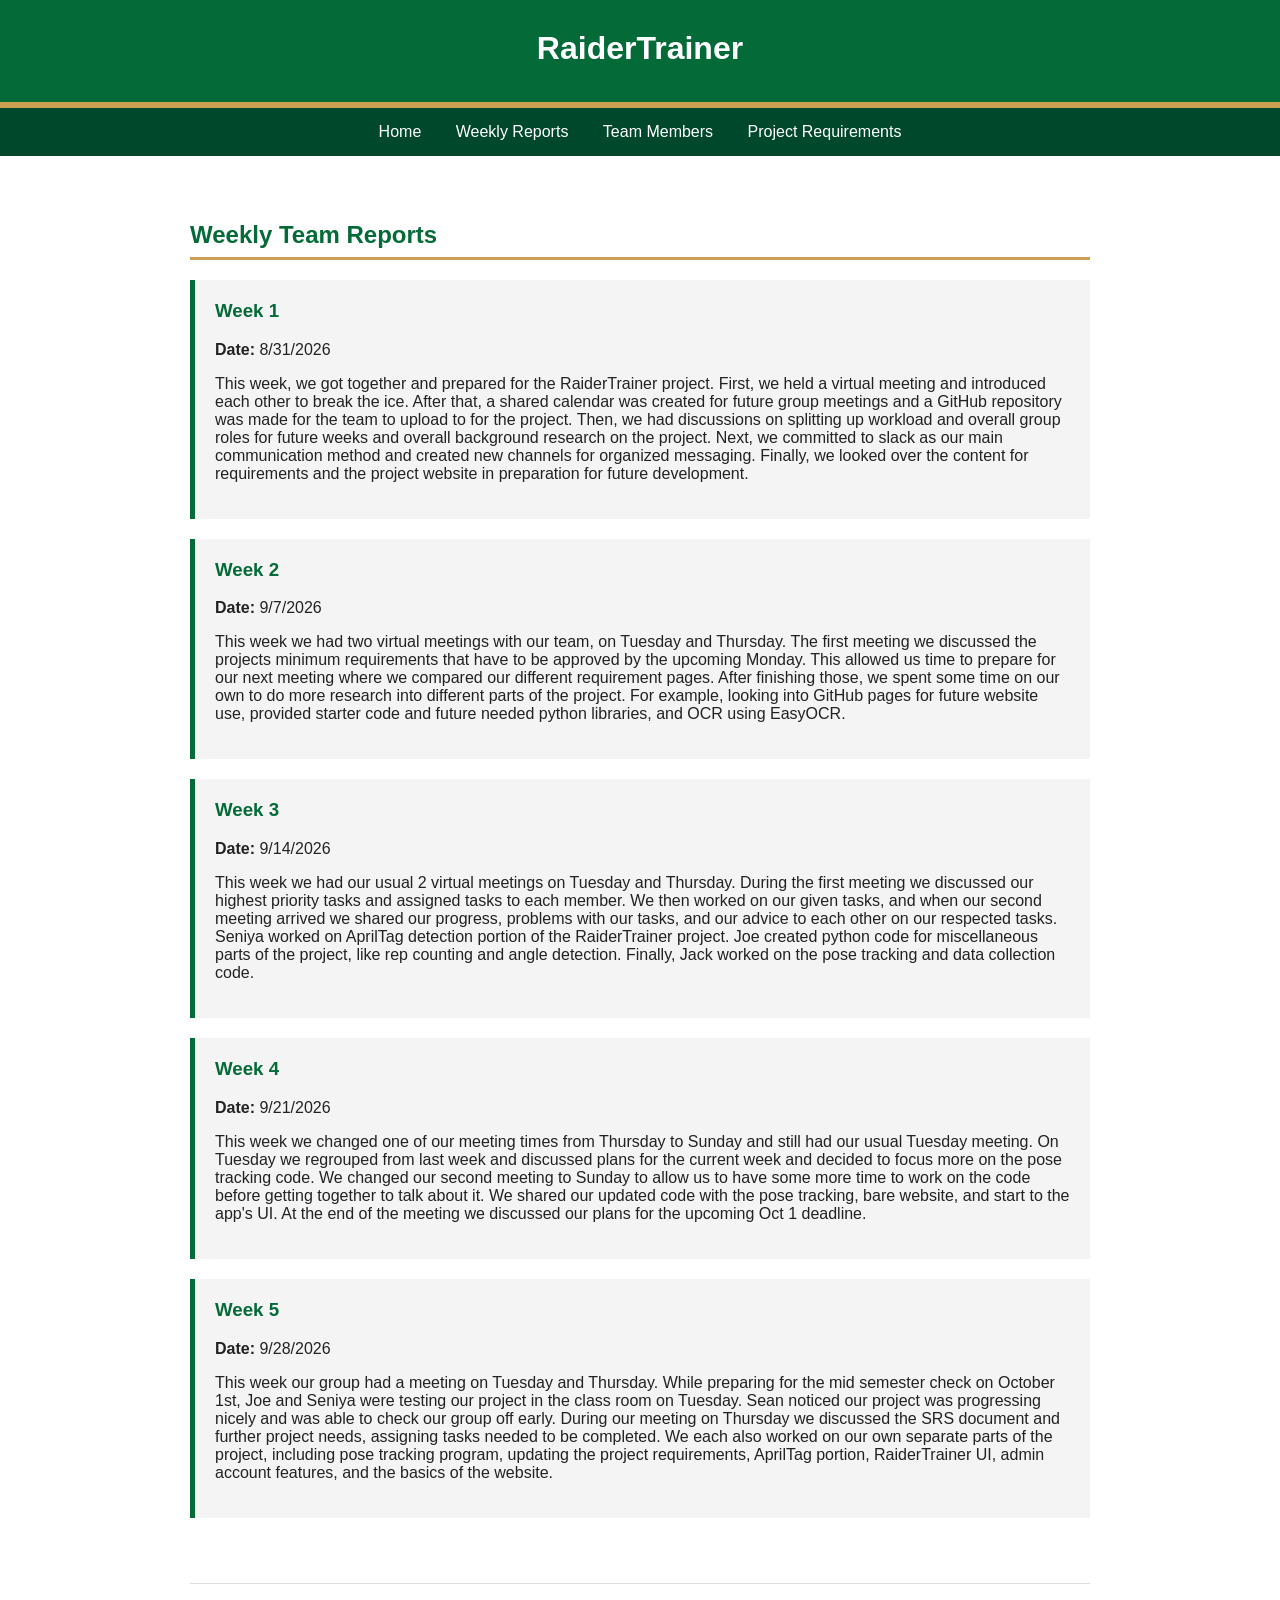
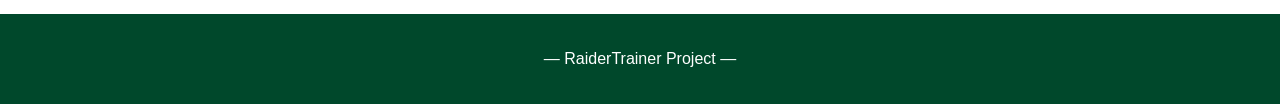
==== reports.html @ 010f542d "Updated website with multiple pages for each requirement" ====
<!DOCTYPE html>
<html lang="en">
<head>
    <meta charset="UTF-8">
    <meta name="viewport" content="width=device-width, initial-scale=1.0">
    <title>Weekly Reports | RaiderTrainer</title>
    <link rel="stylesheet" href="style.css">
</head>
<body>
    <header>
        <h1>RaiderTrainer</h1>
    </header>

    <nav aria-label="Main navigation">
        <a href="index.html">Home</a>
        <a href="reports.html" class="active" aria-current="page">Weekly Reports</a>
        <a href="team.html">Team Members</a>
        <a href="requirements.html">Project Requirements</a>
    </nav>

    <main>
        <section>
            <h2>Weekly Team Reports</h2>

            <article class="report">
                <h3>Week 1</h3>
                <p><strong>Date:</strong> 8/31/2026</p>
                <p>
                    This week, we got together and prepared for the RaiderTrainer project.
                    First, we held a virtual meeting and introduced each other to break the ice.
                    After that, a shared calendar was created for future group meetings and a GitHub repository was made for the team to upload to for the project.
                    Then, we had discussions on splitting up workload and overall group roles for future weeks and overall background research on the project.
                    Next, we committed to slack as our main communication method and created new channels for organized messaging.
                    Finally, we looked over the content for requirements and the project website in preparation for future development.
                </p>
            </article>

            <article class="report">
                <h3>Week 2</h3>
                <p><strong>Date:</strong> 9/7/2026</p>
                <p>
                    This week we had two virtual meetings with our team, on Tuesday and Thursday.
                    The first meeting we discussed the projects minimum requirements that have to be approved by the upcoming Monday.
                    This allowed us time to prepare for our next meeting where we compared our different requirement pages.
                    After finishing those, we spent some time on our own to do more research into different parts of the project.
                    For example, looking into GitHub pages for future website use, provided starter code and future needed python libraries, and OCR using EasyOCR.
                </p>
            </article>

            <article class="report">
                <h3>Week 3</h3>
                <p><strong>Date:</strong> 9/14/2026</p>
                <p>
                    This week we had our usual 2 virtual meetings on Tuesday and Thursday.
                    During the first meeting we discussed our highest priority tasks and assigned tasks to each member.
                    We then worked on our given tasks, and when our second meeting arrived we shared our progress, problems with our tasks, and our advice to each other on our respected tasks.
                    Seniya worked on AprilTag detection portion of the RaiderTrainer project.
                    Joe created python code for miscellaneous parts of the project, like rep counting and angle detection.
                    Finally, Jack worked on the pose tracking and data collection code.
                </p>
            </article>

            <article class="report">
                <h3>Week 4</h3>
                <p><strong>Date:</strong> 9/21/2026</p>
                <p>
                    This week we changed one of our meeting times from Thursday to Sunday and still had our usual Tuesday meeting.
                    On Tuesday we regrouped from last week and discussed plans for the current week and decided to focus more on the pose tracking code.
                    We changed our second meeting to Sunday to allow us to have some more time to work on the code before getting together to talk about it.
                    We shared our updated code with the pose tracking, bare website, and start to the app's UI.
                    At the end of the meeting we discussed our plans for the upcoming Oct 1 deadline.
                </p>
            </article>

            <article class="report">
                <h3>Week 5</h3>
                <p><strong>Date:</strong> 9/28/2026</p>
                <p>
                    This week our group had a meeting on Tuesday and Thursday.
                    While preparing for the mid semester check on October 1st, Joe and Seniya were testing our project in the class room on Tuesday.
                    Sean noticed our project was progressing nicely and was able to check our group off early.
                    During our meeting on Thursday we discussed the SRS document and further project needs, assigning tasks needed to be completed.
                    We each also worked on our own separate parts of the project, including pose tracking program, updating the project requirements, AprilTag portion, RaiderTrainer UI, admin account features, and the basics of the website.
                </p>
            </article>

            <!-- ADD NEW REPORTS BELOW THIS COMMENT.
            Copy and edit this example:

            <article class="report">
                <h3>Week 6</h3>
                <p><strong>Date:</strong> Add date here</p>
                <p>Write your report here.</p>
            </article>
            -->
        </section>
    </main>

    <footer>
        <p>&mdash; RaiderTrainer Project &mdash;</p>
    </footer>
</body>
</html>
---- style.css ----
/* green and gold color palette */

:root {
    --green: #046A38;
    --dark-green: #00482B;
    --gold: #CBA052;
    --light-gray: #f4f4f4;
    --dark: #222222;
}

* {
    box-sizing: border-box;
}

html {
    scroll-behavior: smooth;
}

body {
    margin: 0;
    font-family: Arial, Helvetica, sans-serif;
    color: var(--dark);
    background: white;
}

/* Header */

header {
    background: var(--green);
    color: white;
    text-align: center;
    padding: 30px 20px;
    border-bottom: 6px solid var(--gold);
}

header h1 {
    margin: 0 0 5px;
}

header p {
    margin: 0;
}

/* Navigation */

nav {
    background: var(--dark-green);
    text-align: center;
    padding: 15px;
}

nav a {
    color: white;
    text-decoration: none;
    margin: 0 15px;
}

nav a:hover {
    color: var(--gold);
}

/* Main content */

main {
    width: 90%;
    max-width: 900px;
    margin: 0 auto;
}

section {
    padding: 45px 0;
    border-bottom: 1px solid #ddd;
}

h2 {
    color: var(--green);
    border-bottom: 3px solid var(--gold);
    padding-bottom: 8px;
}

/* Weekly reports */

.report {
    background: var(--light-gray);
    border-left: 5px solid var(--green);
    padding: 20px;
    margin: 20px 0;
}

.report h3 {
    color: var(--green);
    margin-top: 0;
}

/* Team members */

.team-member {
    border: 1px solid #ddd;
    padding: 20px;
    margin: 15px 0;
}

.team-member h3 {
    margin-top: 0;
}

/* Requirements */

li {
    margin: 12px 0;
}

/* Footer */

footer {
    background: var(--dark-green);
    color: white;
    text-align: center;
    padding: 20px;
    margin-top: 30px;
}

/* Mobile */

@media (max-width: 600px) {
    nav a {
        display: block;
        margin: 8px;
    }

    main {
        width: 92%;
    }
}
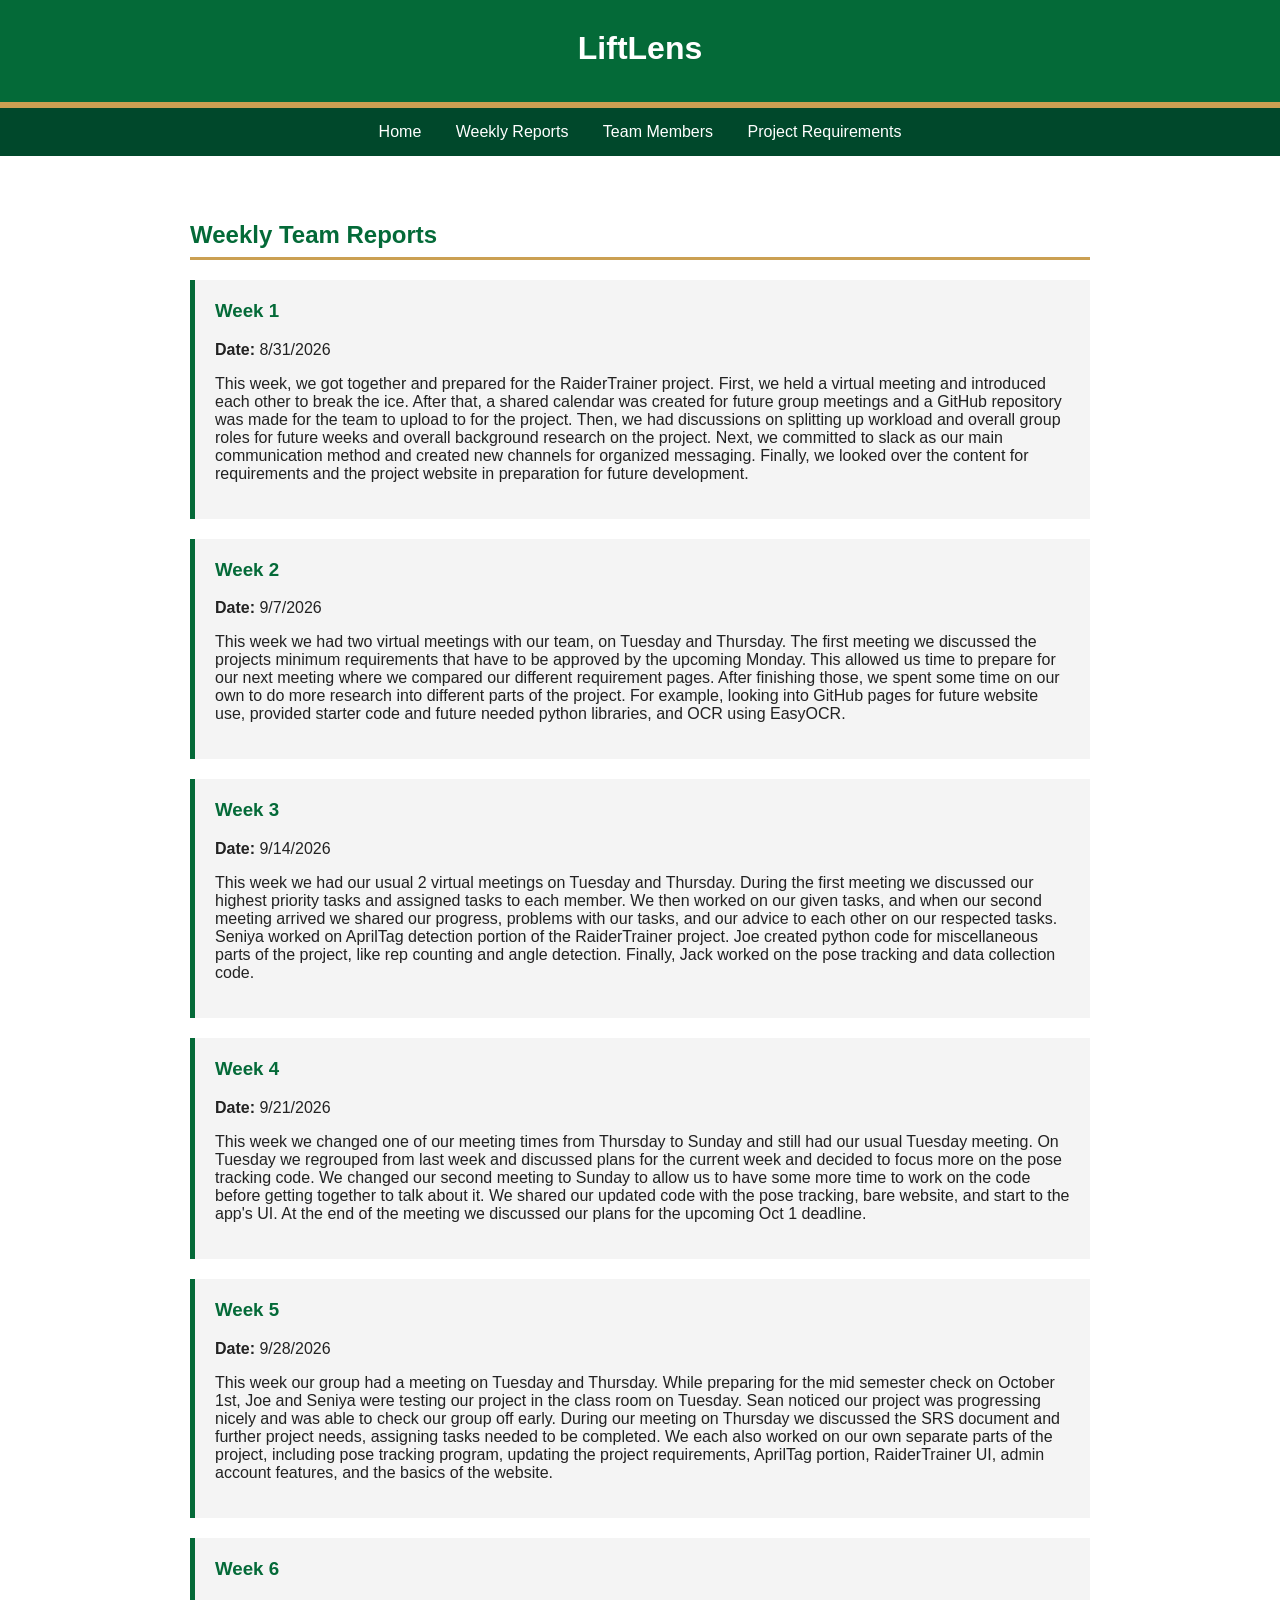
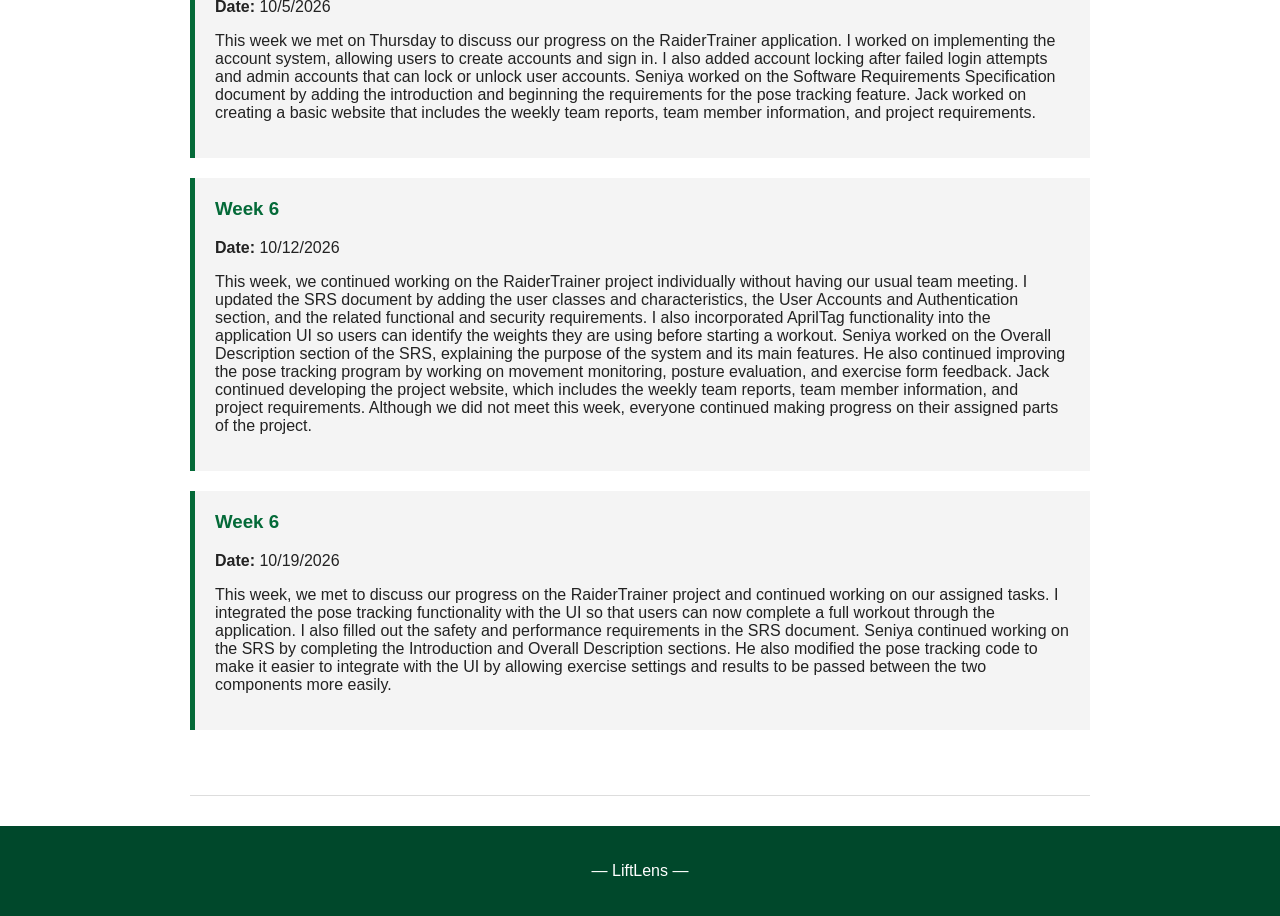
==== commit 6bfd9332: "liftlens + reports added + team info" ====
--- a/reports.html
+++ b/reports.html
@@ -3,12 +3,12 @@
 <head>
     <meta charset="UTF-8">
     <meta name="viewport" content="width=device-width, initial-scale=1.0">
-    <title>Weekly Reports | RaiderTrainer</title>
+    <title>Weekly Reports | LiftLens</title>
     <link rel="stylesheet" href="style.css">
 </head>
 <body>
     <header>
-        <h1>RaiderTrainer</h1>
+        <h1>LiftLens</h1>
     </header>
 
     <nav aria-label="Main navigation">
@@ -84,6 +84,23 @@
                 </p>
             </article>
 
+            <article class="report">
+                <h3>Week 6</h3>
+                <p><strong>Date:</strong> 10/5/2026</p>
+                <p>This week we met on Thursday to discuss our progress on the RaiderTrainer application. I worked on implementing the account system, allowing users to create accounts and sign in. I also added account locking after failed login attempts and admin accounts that can lock or unlock user accounts. Seniya worked on the Software Requirements Specification document by adding the introduction and beginning the requirements for the pose tracking feature. Jack worked on creating a basic website that includes the weekly team reports, team member information, and project requirements.</p>
+            </article>
+
+            <article class="report">
+                <h3>Week 6</h3>
+                <p><strong>Date:</strong> 10/12/2026</p>
+                <p>This week, we continued working on the RaiderTrainer project individually without having our usual team meeting. I updated the SRS document by adding the user classes and characteristics, the User Accounts and Authentication section, and the related functional and security requirements. I also incorporated AprilTag functionality into the application UI so users can identify the weights they are using before starting a workout. Seniya worked on the Overall Description section of the SRS, explaining the purpose of the system and its main features. He also continued improving the pose tracking program by working on movement monitoring, posture evaluation, and exercise form feedback. Jack continued developing the project website, which includes the weekly team reports, team member information, and project requirements. Although we did not meet this week, everyone continued making progress on their assigned parts of the project.</p>
+            </article>
+
+            <article class="report">
+                <h3>Week 6</h3>
+                <p><strong>Date:</strong> 10/19/2026</p>
+                <p>This week, we met to discuss our progress on the RaiderTrainer project and continued working on our assigned tasks. I integrated the pose tracking functionality with the UI so that users can now complete a full workout through the application. I also filled out the safety and performance requirements in the SRS document. Seniya continued working on the SRS by completing the Introduction and Overall Description sections. He also modified the pose tracking code to make it easier to integrate with the UI by allowing exercise settings and results to be passed between the two components more easily.</p>
+            </article>
             <!-- ADD NEW REPORTS BELOW THIS COMMENT.
             Copy and edit this example:
 
@@ -97,7 +114,7 @@
     </main>
 
     <footer>
-        <p>&mdash; RaiderTrainer Project &mdash;</p>
+        <p>&mdash; LiftLens &mdash;</p>
     </footer>
 </body>
 </html>
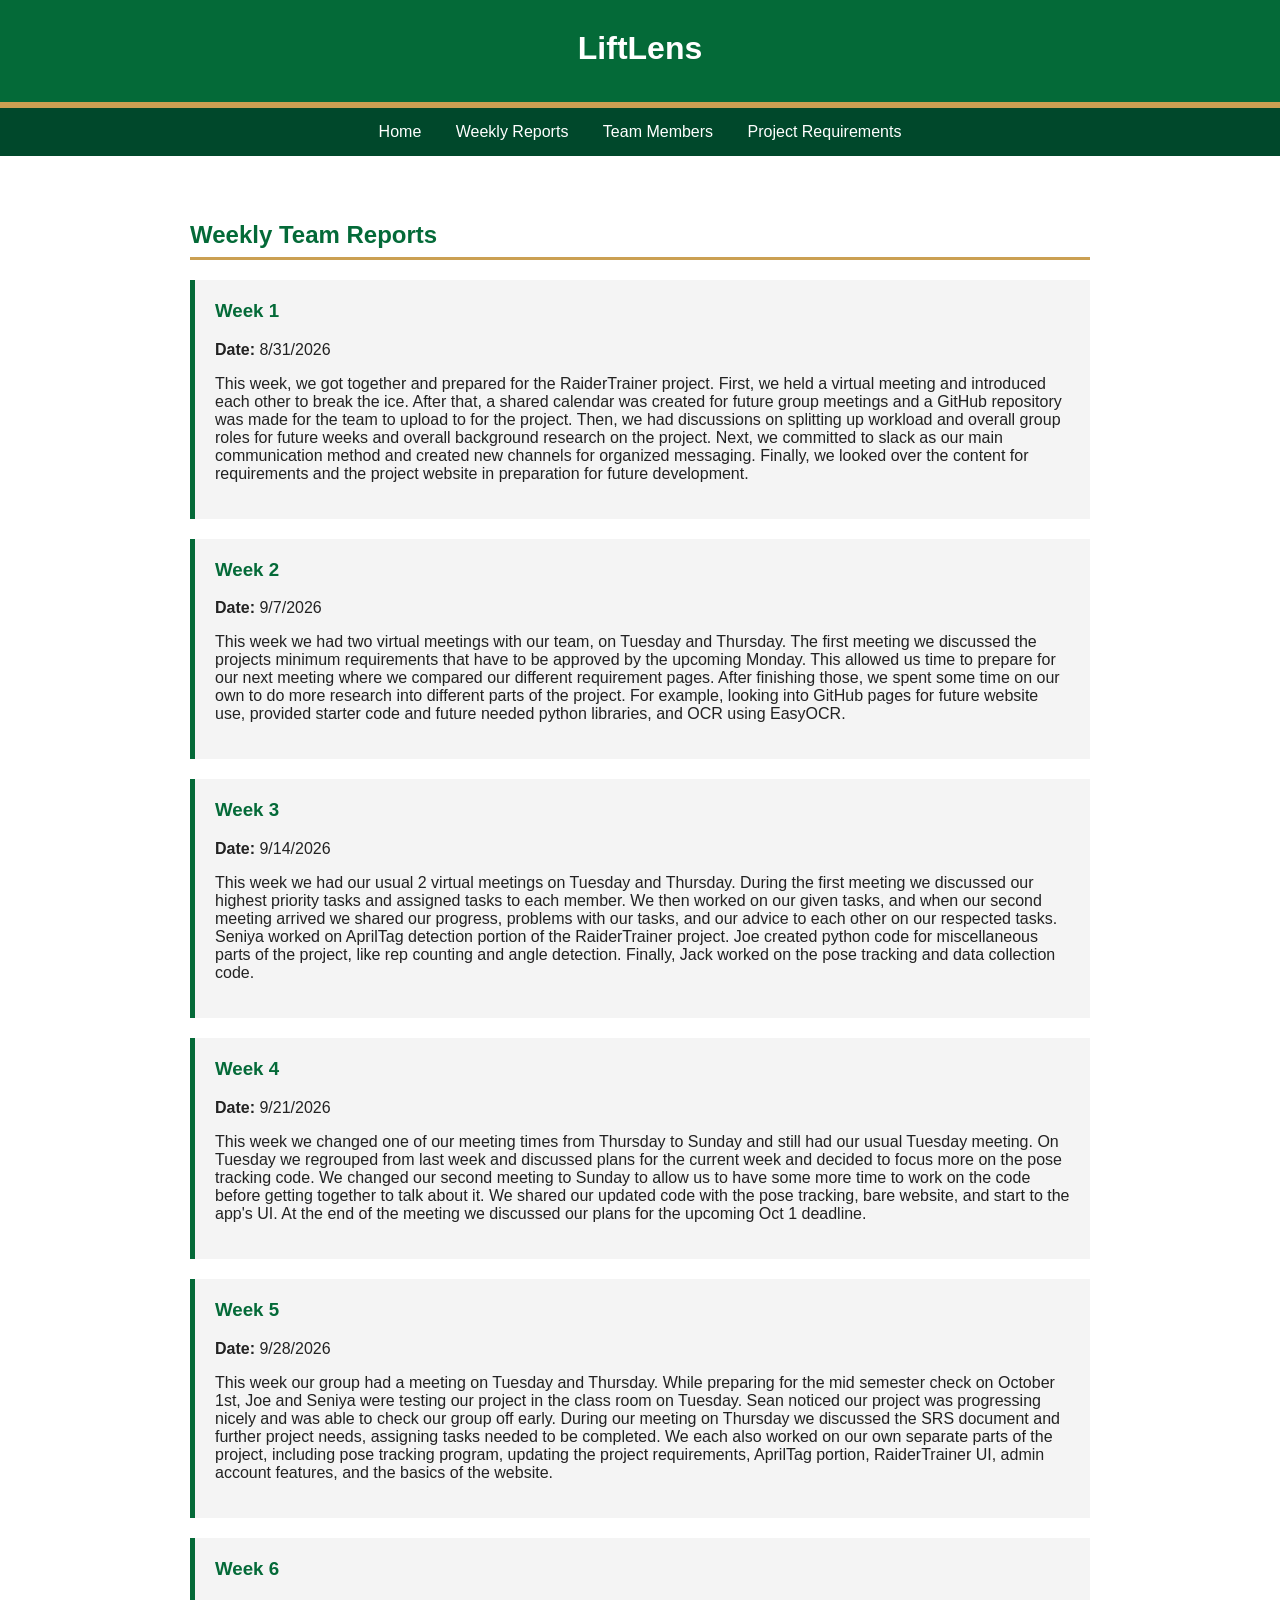
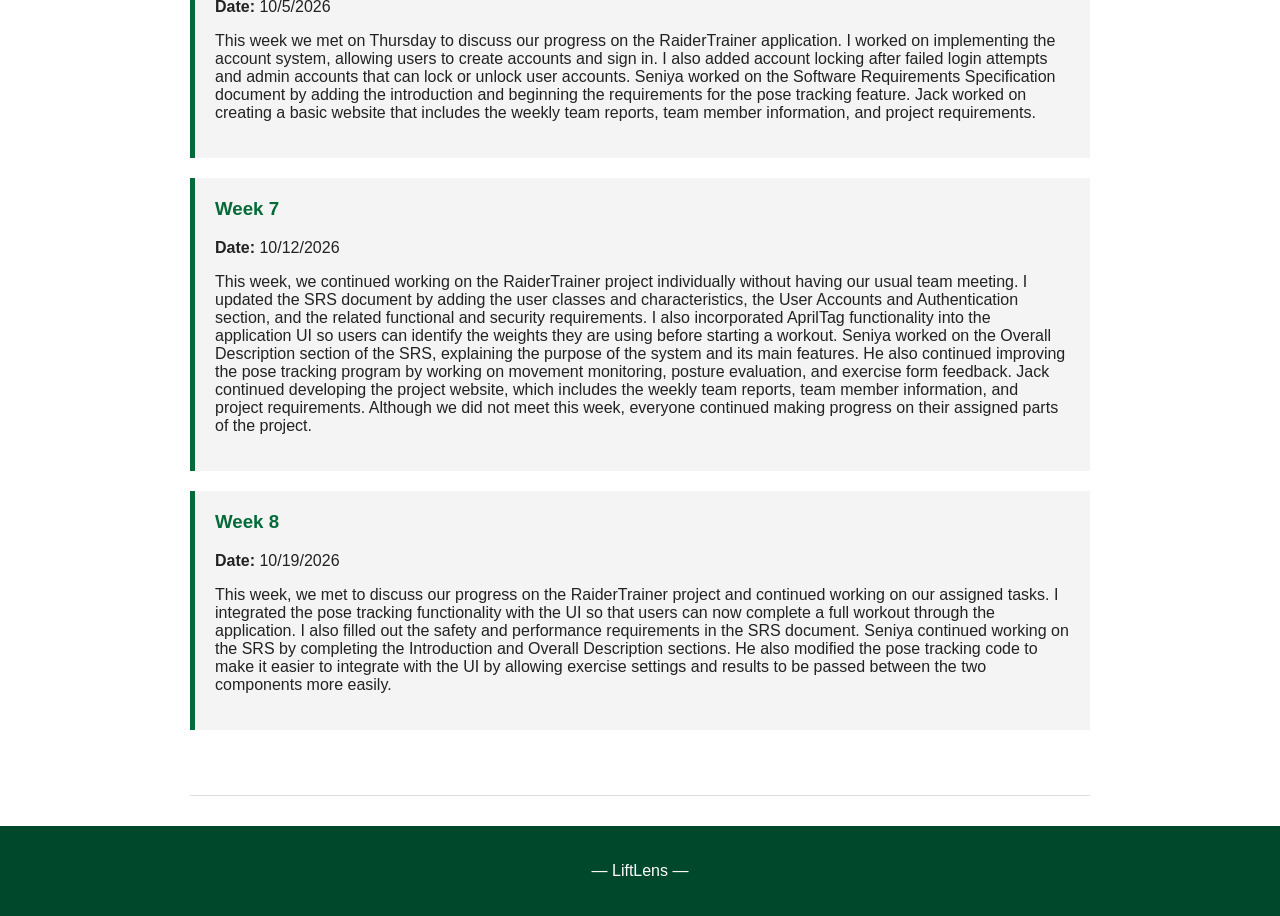
==== commit 6e064c51: "Update week labels in reports.html" ====
--- a/reports.html
+++ b/reports.html
@@ -91,13 +91,13 @@
             </article>
 
             <article class="report">
-                <h3>Week 6</h3>
+                <h3>Week 7</h3>
                 <p><strong>Date:</strong> 10/12/2026</p>
                 <p>This week, we continued working on the RaiderTrainer project individually without having our usual team meeting. I updated the SRS document by adding the user classes and characteristics, the User Accounts and Authentication section, and the related functional and security requirements. I also incorporated AprilTag functionality into the application UI so users can identify the weights they are using before starting a workout. Seniya worked on the Overall Description section of the SRS, explaining the purpose of the system and its main features. He also continued improving the pose tracking program by working on movement monitoring, posture evaluation, and exercise form feedback. Jack continued developing the project website, which includes the weekly team reports, team member information, and project requirements. Although we did not meet this week, everyone continued making progress on their assigned parts of the project.</p>
             </article>
 
             <article class="report">
-                <h3>Week 6</h3>
+                <h3>Week 8</h3>
                 <p><strong>Date:</strong> 10/19/2026</p>
                 <p>This week, we met to discuss our progress on the RaiderTrainer project and continued working on our assigned tasks. I integrated the pose tracking functionality with the UI so that users can now complete a full workout through the application. I also filled out the safety and performance requirements in the SRS document. Seniya continued working on the SRS by completing the Introduction and Overall Description sections. He also modified the pose tracking code to make it easier to integrate with the UI by allowing exercise settings and results to be passed between the two components more easily.</p>
             </article>
